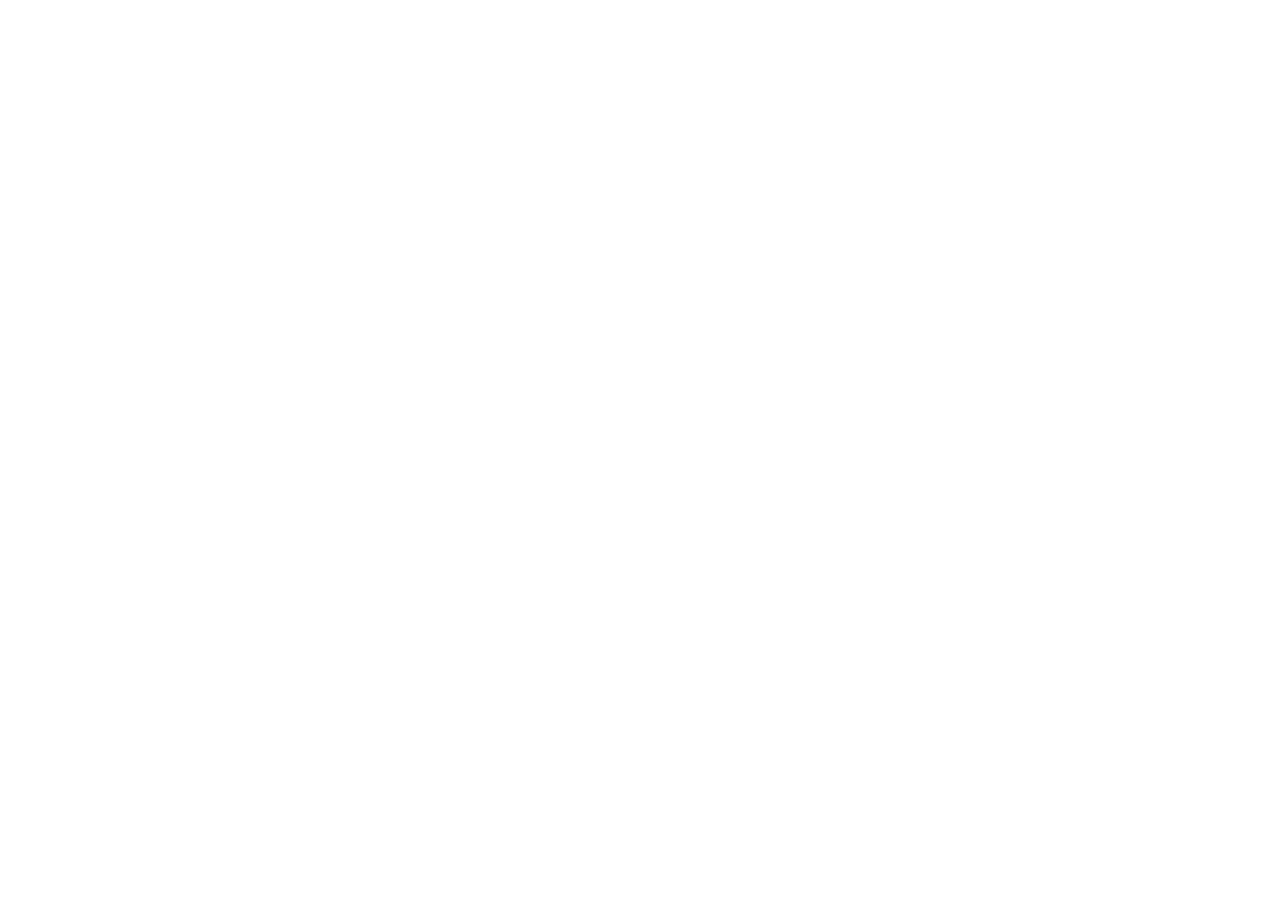
==== index.html @ d6a82438 "Updates" ====
<!DOCTYPE html><html lang="en"><head><meta charset="utf-8"><meta name="viewport" content="width=device-width,initial-scale=1,shrink-to-fit=no"><meta name="theme-color" content="#000000"><link rel="manifest" href="/Findr/manifest.json"><link rel="shortcut icon" href="/Findr/favicon.ico"><link href="https://fonts.googleapis.com/css?family=Roboto" rel="stylesheet"><title>Findr</title><link href="/Findr/static/css/main.2a5aa3b2.css" rel="stylesheet"></head><body><noscript>You need to enable JavaScript to run this app.</noscript><div id="root"></div><script type="text/javascript" src="/Findr/static/js/main.8b4967a9.js"></script></body></html>
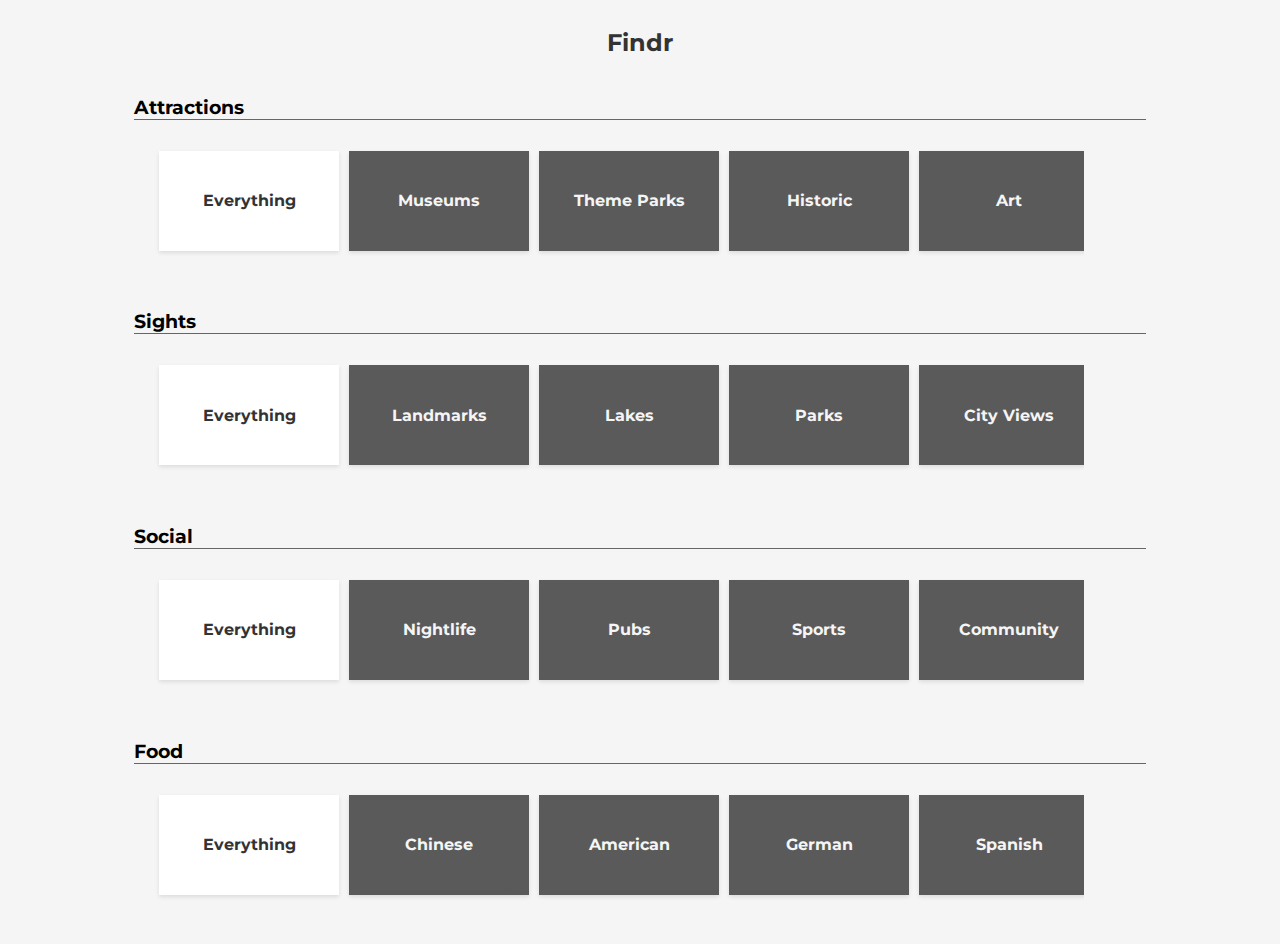
==== commit bff10131: "latest deployment" ====
--- a/index.html
+++ b/index.html
@@ -1 +1,13 @@
-<!DOCTYPE html><html lang="en"><head><meta charset="utf-8"><meta name="viewport" content="width=device-width,initial-scale=1,shrink-to-fit=no"><meta name="theme-color" content="#000000"><link rel="manifest" href="/Findr/manifest.json"><link rel="shortcut icon" href="/Findr/favicon.ico"><link href="https://fonts.googleapis.com/css?family=Roboto" rel="stylesheet"><title>Findr</title><link href="/Findr/static/css/main.2a5aa3b2.css" rel="stylesheet"></head><body><noscript>You need to enable JavaScript to run this app.</noscript><div id="root"></div><script type="text/javascript" src="/Findr/static/js/main.8b4967a9.js"></script></body></html>+<!DOCTYPE html><html><head><meta charSet="utf-8" class="next-head"/><link rel="preload" href="/_next/static/gl_8Kk~L7qAw3SW3ip83n/pages/index.js" as="script"/><link rel="preload" href="/_next/static/gl_8Kk~L7qAw3SW3ip83n/pages/_app.js" as="script"/><link rel="preload" href="/_next/static/gl_8Kk~L7qAw3SW3ip83n/pages/_error.js" as="script"/><link rel="preload" href="/_next/static/runtime/webpack-42652fa8b82c329c0559.js" as="script"/><link rel="preload" href="/_next/static/chunks/commons.42ffec211f4a55a581dd.js" as="script"/><link rel="preload" href="/_next/static/runtime/main-07a33fef3449ee5c083d.js" as="script"/><style data-styled="cjechh  izxpQM bygcVx dESrVd dwxzYK dOgtFV cXpUwH jrYbGl iviTAM eemKZb dRpQdp gBhPXL hYdday bMgvNg cRjpCC iTbfJy jwtIra bIljwq jftuvy bozVoz iEALHP kOzAzo bUAgww gWIOnJ diiXvc gnrBpe bnCbHY" data-styled-version="4.1.3">
+/* sc-component-id: sc-global-4223023725 */
+@import url('https://fonts.googleapis.com/css?family=Montserrat:400,400i,700'); body{font-family:Montserrat,sans-serif;background-color:#f5f5f5;overflow-y:auto;overflow-x:hidden;}
+/* sc-component-id: PageStyles__Page-sc-8iyb47-0 */
+.cjechh{display:-webkit-box;display:-webkit-flex;display:-ms-flexbox;display:flex;-webkit-flex-direction:column;-ms-flex-direction:column;flex-direction:column;-webkit-box-pack:center;-webkit-justify-content:center;-ms-flex-pack:center;justify-content:center;-webkit-align-items:center;-webkit-box-align:center;-ms-flex-align:center;align-items:center;} .cjechh a{-webkit-text-decoration:none;text-decoration:none;color:#333333;}
+/* sc-component-id: SubCategoryStyles__SubCategoryListItem-op0ycc-0 */
+.dwxzYK{display:-webkit-box;display:-webkit-flex;display:-ms-flexbox;display:flex;-webkit-box-pack:center;-webkit-justify-content:center;-ms-flex-pack:center;justify-content:center;-webkit-align-items:center;-webkit-box-align:center;-ms-flex-align:center;align-items:center;list-style:none;padding-top:20px;padding-bottom:20px;margin:5px;font-weight:bold;height:60px;width:180px;min-width:180px;background-color:#ffffff;background-size:cover;box-shadow:0 2px 4px 0 rgba(0,0,0,0.1);-webkit-transition:-webkit-transform 0.2s ease;-webkit-transition:transform 0.2s ease;transition:transform 0.2s ease;} .dwxzYK a{-webkit-text-decoration:none;text-decoration:none;color:#333333;padding:20px;} .dwxzYK:hover{-webkit-transform:translateY(-5px);-ms-transform:translateY(-5px);transform:translateY(-5px);}.dOgtFV{display:-webkit-box;display:-webkit-flex;display:-ms-flexbox;display:flex;-webkit-box-pack:center;-webkit-justify-content:center;-ms-flex-pack:center;justify-content:center;-webkit-align-items:center;-webkit-box-align:center;-ms-flex-align:center;align-items:center;list-style:none;padding-top:20px;padding-bottom:20px;margin:5px;font-weight:bold;height:60px;width:180px;min-width:180px;background-image:linear-gradient(rgba(20,20,20,0.7),rgba(20,20,20,0.7)), url(/static/category-images/Museums.jpg);background-color:#ffffff;background-size:cover;box-shadow:0 2px 4px 0 rgba(0,0,0,0.1);-webkit-transition:-webkit-transform 0.2s ease;-webkit-transition:transform 0.2s ease;transition:transform 0.2s ease;} .dOgtFV a{-webkit-text-decoration:none;text-decoration:none;color:#f5f5f5;padding:20px;} .dOgtFV:hover{-webkit-transform:translateY(-5px);-ms-transform:translateY(-5px);transform:translateY(-5px);}.cXpUwH{display:-webkit-box;display:-webkit-flex;display:-ms-flexbox;display:flex;-webkit-box-pack:center;-webkit-justify-content:center;-ms-flex-pack:center;justify-content:center;-webkit-align-items:center;-webkit-box-align:center;-ms-flex-align:center;align-items:center;list-style:none;padding-top:20px;padding-bottom:20px;margin:5px;font-weight:bold;height:60px;width:180px;min-width:180px;background-image:linear-gradient(rgba(20,20,20,0.7),rgba(20,20,20,0.7)), url(/static/category-images/Theme_Parks.jpg);background-color:#ffffff;background-size:cover;box-shadow:0 2px 4px 0 rgba(0,0,0,0.1);-webkit-transition:-webkit-transform 0.2s ease;-webkit-transition:transform 0.2s ease;transition:transform 0.2s ease;} .cXpUwH a{-webkit-text-decoration:none;text-decoration:none;color:#f5f5f5;padding:20px;} .cXpUwH:hover{-webkit-transform:translateY(-5px);-ms-transform:translateY(-5px);transform:translateY(-5px);}.jrYbGl{display:-webkit-box;display:-webkit-flex;display:-ms-flexbox;display:flex;-webkit-box-pack:center;-webkit-justify-content:center;-ms-flex-pack:center;justify-content:center;-webkit-align-items:center;-webkit-box-align:center;-ms-flex-align:center;align-items:center;list-style:none;padding-top:20px;padding-bottom:20px;margin:5px;font-weight:bold;height:60px;width:180px;min-width:180px;background-image:linear-gradient(rgba(20,20,20,0.7),rgba(20,20,20,0.7)), url(/static/category-images/Historic.jpg);background-color:#ffffff;background-size:cover;box-shadow:0 2px 4px 0 rgba(0,0,0,0.1);-webkit-transition:-webkit-transform 0.2s ease;-webkit-transition:transform 0.2s ease;transition:transform 0.2s ease;} .jrYbGl a{-webkit-text-decoration:none;text-decoration:none;color:#f5f5f5;padding:20px;} .jrYbGl:hover{-webkit-transform:translateY(-5px);-ms-transform:translateY(-5px);transform:translateY(-5px);}.iviTAM{display:-webkit-box;display:-webkit-flex;display:-ms-flexbox;display:flex;-webkit-box-pack:center;-webkit-justify-content:center;-ms-flex-pack:center;justify-content:center;-webkit-align-items:center;-webkit-box-align:center;-ms-flex-align:center;align-items:center;list-style:none;padding-top:20px;padding-bottom:20px;margin:5px;font-weight:bold;height:60px;width:180px;min-width:180px;background-image:linear-gradient(rgba(20,20,20,0.7),rgba(20,20,20,0.7)), url(/static/category-images/Art.jpg);background-color:#ffffff;background-size:cover;box-shadow:0 2px 4px 0 rgba(0,0,0,0.1);-webkit-transition:-webkit-transform 0.2s ease;-webkit-transition:transform 0.2s ease;transition:transform 0.2s ease;} .iviTAM a{-webkit-text-decoration:none;text-decoration:none;color:#f5f5f5;padding:20px;} .iviTAM:hover{-webkit-transform:translateY(-5px);-ms-transform:translateY(-5px);transform:translateY(-5px);}.eemKZb{display:-webkit-box;display:-webkit-flex;display:-ms-flexbox;display:flex;-webkit-box-pack:center;-webkit-justify-content:center;-ms-flex-pack:center;justify-content:center;-webkit-align-items:center;-webkit-box-align:center;-ms-flex-align:center;align-items:center;list-style:none;padding-top:20px;padding-bottom:20px;margin:5px;font-weight:bold;height:60px;width:180px;min-width:180px;background-image:linear-gradient(rgba(20,20,20,0.7),rgba(20,20,20,0.7)), url(/static/category-images/Theatre.jpg);background-color:#ffffff;background-size:cover;box-shadow:0 2px 4px 0 rgba(0,0,0,0.1);-webkit-transition:-webkit-transform 0.2s ease;-webkit-transition:transform 0.2s ease;transition:transform 0.2s ease;} .eemKZb a{-webkit-text-decoration:none;text-decoration:none;color:#f5f5f5;padding:20px;} .eemKZb:hover{-webkit-transform:translateY(-5px);-ms-transform:translateY(-5px);transform:translateY(-5px);}.dRpQdp{display:-webkit-box;display:-webkit-flex;display:-ms-flexbox;display:flex;-webkit-box-pack:center;-webkit-justify-content:center;-ms-flex-pack:center;justify-content:center;-webkit-align-items:center;-webkit-box-align:center;-ms-flex-align:center;align-items:center;list-style:none;padding-top:20px;padding-bottom:20px;margin:5px;font-weight:bold;height:60px;width:180px;min-width:180px;background-image:linear-gradient(rgba(20,20,20,0.7),rgba(20,20,20,0.7)), url(/static/category-images/Zoos.jpg);background-color:#ffffff;background-size:cover;box-shadow:0 2px 4px 0 rgba(0,0,0,0.1);-webkit-transition:-webkit-transform 0.2s ease;-webkit-transition:transform 0.2s ease;transition:transform 0.2s ease;} .dRpQdp a{-webkit-text-decoration:none;text-decoration:none;color:#f5f5f5;padding:20px;} .dRpQdp:hover{-webkit-transform:translateY(-5px);-ms-transform:translateY(-5px);transform:translateY(-5px);}.gBhPXL{display:-webkit-box;display:-webkit-flex;display:-ms-flexbox;display:flex;-webkit-box-pack:center;-webkit-justify-content:center;-ms-flex-pack:center;justify-content:center;-webkit-align-items:center;-webkit-box-align:center;-ms-flex-align:center;align-items:center;list-style:none;padding-top:20px;padding-bottom:20px;margin:5px;font-weight:bold;height:60px;width:180px;min-width:180px;background-image:linear-gradient(rgba(20,20,20,0.7),rgba(20,20,20,0.7)), url(/static/category-images/Landmarks.jpg);background-color:#ffffff;background-size:cover;box-shadow:0 2px 4px 0 rgba(0,0,0,0.1);-webkit-transition:-webkit-transform 0.2s ease;-webkit-transition:transform 0.2s ease;transition:transform 0.2s ease;} .gBhPXL a{-webkit-text-decoration:none;text-decoration:none;color:#f5f5f5;padding:20px;} .gBhPXL:hover{-webkit-transform:translateY(-5px);-ms-transform:translateY(-5px);transform:translateY(-5px);}.hYdday{display:-webkit-box;display:-webkit-flex;display:-ms-flexbox;display:flex;-webkit-box-pack:center;-webkit-justify-content:center;-ms-flex-pack:center;justify-content:center;-webkit-align-items:center;-webkit-box-align:center;-ms-flex-align:center;align-items:center;list-style:none;padding-top:20px;padding-bottom:20px;margin:5px;font-weight:bold;height:60px;width:180px;min-width:180px;background-image:linear-gradient(rgba(20,20,20,0.7),rgba(20,20,20,0.7)), url(/static/category-images/Lakes.jpg);background-color:#ffffff;background-size:cover;box-shadow:0 2px 4px 0 rgba(0,0,0,0.1);-webkit-transition:-webkit-transform 0.2s ease;-webkit-transition:transform 0.2s ease;transition:transform 0.2s ease;} .hYdday a{-webkit-text-decoration:none;text-decoration:none;color:#f5f5f5;padding:20px;} .hYdday:hover{-webkit-transform:translateY(-5px);-ms-transform:translateY(-5px);transform:translateY(-5px);}.bMgvNg{display:-webkit-box;display:-webkit-flex;display:-ms-flexbox;display:flex;-webkit-box-pack:center;-webkit-justify-content:center;-ms-flex-pack:center;justify-content:center;-webkit-align-items:center;-webkit-box-align:center;-ms-flex-align:center;align-items:center;list-style:none;padding-top:20px;padding-bottom:20px;margin:5px;font-weight:bold;height:60px;width:180px;min-width:180px;background-image:linear-gradient(rgba(20,20,20,0.7),rgba(20,20,20,0.7)), url(/static/category-images/Parks.jpg);background-color:#ffffff;background-size:cover;box-shadow:0 2px 4px 0 rgba(0,0,0,0.1);-webkit-transition:-webkit-transform 0.2s ease;-webkit-transition:transform 0.2s ease;transition:transform 0.2s ease;} .bMgvNg a{-webkit-text-decoration:none;text-decoration:none;color:#f5f5f5;padding:20px;} .bMgvNg:hover{-webkit-transform:translateY(-5px);-ms-transform:translateY(-5px);transform:translateY(-5px);}.cRjpCC{display:-webkit-box;display:-webkit-flex;display:-ms-flexbox;display:flex;-webkit-box-pack:center;-webkit-justify-content:center;-ms-flex-pack:center;justify-content:center;-webkit-align-items:center;-webkit-box-align:center;-ms-flex-align:center;align-items:center;list-style:none;padding-top:20px;padding-bottom:20px;margin:5px;font-weight:bold;height:60px;width:180px;min-width:180px;background-image:linear-gradient(rgba(20,20,20,0.7),rgba(20,20,20,0.7)), url(/static/category-images/City_Views.jpg);background-color:#ffffff;background-size:cover;box-shadow:0 2px 4px 0 rgba(0,0,0,0.1);-webkit-transition:-webkit-transform 0.2s ease;-webkit-transition:transform 0.2s ease;transition:transform 0.2s ease;} .cRjpCC a{-webkit-text-decoration:none;text-decoration:none;color:#f5f5f5;padding:20px;} .cRjpCC:hover{-webkit-transform:translateY(-5px);-ms-transform:translateY(-5px);transform:translateY(-5px);}.iTbfJy{display:-webkit-box;display:-webkit-flex;display:-ms-flexbox;display:flex;-webkit-box-pack:center;-webkit-justify-content:center;-ms-flex-pack:center;justify-content:center;-webkit-align-items:center;-webkit-box-align:center;-ms-flex-align:center;align-items:center;list-style:none;padding-top:20px;padding-bottom:20px;margin:5px;font-weight:bold;height:60px;width:180px;min-width:180px;background-image:linear-gradient(rgba(20,20,20,0.7),rgba(20,20,20,0.7)), url(/static/category-images/Nightlife.jpg);background-color:#ffffff;background-size:cover;box-shadow:0 2px 4px 0 rgba(0,0,0,0.1);-webkit-transition:-webkit-transform 0.2s ease;-webkit-transition:transform 0.2s ease;transition:transform 0.2s ease;} .iTbfJy a{-webkit-text-decoration:none;text-decoration:none;color:#f5f5f5;padding:20px;} .iTbfJy:hover{-webkit-transform:translateY(-5px);-ms-transform:translateY(-5px);transform:translateY(-5px);}.jwtIra{display:-webkit-box;display:-webkit-flex;display:-ms-flexbox;display:flex;-webkit-box-pack:center;-webkit-justify-content:center;-ms-flex-pack:center;justify-content:center;-webkit-align-items:center;-webkit-box-align:center;-ms-flex-align:center;align-items:center;list-style:none;padding-top:20px;padding-bottom:20px;margin:5px;font-weight:bold;height:60px;width:180px;min-width:180px;background-image:linear-gradient(rgba(20,20,20,0.7),rgba(20,20,20,0.7)), url(/static/category-images/Pubs.jpg);background-color:#ffffff;background-size:cover;box-shadow:0 2px 4px 0 rgba(0,0,0,0.1);-webkit-transition:-webkit-transform 0.2s ease;-webkit-transition:transform 0.2s ease;transition:transform 0.2s ease;} .jwtIra a{-webkit-text-decoration:none;text-decoration:none;color:#f5f5f5;padding:20px;} .jwtIra:hover{-webkit-transform:translateY(-5px);-ms-transform:translateY(-5px);transform:translateY(-5px);}.bIljwq{display:-webkit-box;display:-webkit-flex;display:-ms-flexbox;display:flex;-webkit-box-pack:center;-webkit-justify-content:center;-ms-flex-pack:center;justify-content:center;-webkit-align-items:center;-webkit-box-align:center;-ms-flex-align:center;align-items:center;list-style:none;padding-top:20px;padding-bottom:20px;margin:5px;font-weight:bold;height:60px;width:180px;min-width:180px;background-image:linear-gradient(rgba(20,20,20,0.7),rgba(20,20,20,0.7)), url(/static/category-images/Sports.jpg);background-color:#ffffff;background-size:cover;box-shadow:0 2px 4px 0 rgba(0,0,0,0.1);-webkit-transition:-webkit-transform 0.2s ease;-webkit-transition:transform 0.2s ease;transition:transform 0.2s ease;} .bIljwq a{-webkit-text-decoration:none;text-decoration:none;color:#f5f5f5;padding:20px;} .bIljwq:hover{-webkit-transform:translateY(-5px);-ms-transform:translateY(-5px);transform:translateY(-5px);}.jftuvy{display:-webkit-box;display:-webkit-flex;display:-ms-flexbox;display:flex;-webkit-box-pack:center;-webkit-justify-content:center;-ms-flex-pack:center;justify-content:center;-webkit-align-items:center;-webkit-box-align:center;-ms-flex-align:center;align-items:center;list-style:none;padding-top:20px;padding-bottom:20px;margin:5px;font-weight:bold;height:60px;width:180px;min-width:180px;background-image:linear-gradient(rgba(20,20,20,0.7),rgba(20,20,20,0.7)), url(/static/category-images/Community.jpg);background-color:#ffffff;background-size:cover;box-shadow:0 2px 4px 0 rgba(0,0,0,0.1);-webkit-transition:-webkit-transform 0.2s ease;-webkit-transition:transform 0.2s ease;transition:transform 0.2s ease;} .jftuvy a{-webkit-text-decoration:none;text-decoration:none;color:#f5f5f5;padding:20px;} .jftuvy:hover{-webkit-transform:translateY(-5px);-ms-transform:translateY(-5px);transform:translateY(-5px);}.bozVoz{display:-webkit-box;display:-webkit-flex;display:-ms-flexbox;display:flex;-webkit-box-pack:center;-webkit-justify-content:center;-ms-flex-pack:center;justify-content:center;-webkit-align-items:center;-webkit-box-align:center;-ms-flex-align:center;align-items:center;list-style:none;padding-top:20px;padding-bottom:20px;margin:5px;font-weight:bold;height:60px;width:180px;min-width:180px;background-image:linear-gradient(rgba(20,20,20,0.7),rgba(20,20,20,0.7)), url(/static/category-images/Chinese_Food.jpg);background-color:#ffffff;background-size:cover;box-shadow:0 2px 4px 0 rgba(0,0,0,0.1);-webkit-transition:-webkit-transform 0.2s ease;-webkit-transition:transform 0.2s ease;transition:transform 0.2s ease;} .bozVoz a{-webkit-text-decoration:none;text-decoration:none;color:#f5f5f5;padding:20px;} .bozVoz:hover{-webkit-transform:translateY(-5px);-ms-transform:translateY(-5px);transform:translateY(-5px);}.iEALHP{display:-webkit-box;display:-webkit-flex;display:-ms-flexbox;display:flex;-webkit-box-pack:center;-webkit-justify-content:center;-ms-flex-pack:center;justify-content:center;-webkit-align-items:center;-webkit-box-align:center;-ms-flex-align:center;align-items:center;list-style:none;padding-top:20px;padding-bottom:20px;margin:5px;font-weight:bold;height:60px;width:180px;min-width:180px;background-image:linear-gradient(rgba(20,20,20,0.7),rgba(20,20,20,0.7)), url(/static/category-images/American_Food.jpg);background-color:#ffffff;background-size:cover;box-shadow:0 2px 4px 0 rgba(0,0,0,0.1);-webkit-transition:-webkit-transform 0.2s ease;-webkit-transition:transform 0.2s ease;transition:transform 0.2s ease;} .iEALHP a{-webkit-text-decoration:none;text-decoration:none;color:#f5f5f5;padding:20px;} .iEALHP:hover{-webkit-transform:translateY(-5px);-ms-transform:translateY(-5px);transform:translateY(-5px);}.kOzAzo{display:-webkit-box;display:-webkit-flex;display:-ms-flexbox;display:flex;-webkit-box-pack:center;-webkit-justify-content:center;-ms-flex-pack:center;justify-content:center;-webkit-align-items:center;-webkit-box-align:center;-ms-flex-align:center;align-items:center;list-style:none;padding-top:20px;padding-bottom:20px;margin:5px;font-weight:bold;height:60px;width:180px;min-width:180px;background-image:linear-gradient(rgba(20,20,20,0.7),rgba(20,20,20,0.7)), url(/static/category-images/German_Food.jpg);background-color:#ffffff;background-size:cover;box-shadow:0 2px 4px 0 rgba(0,0,0,0.1);-webkit-transition:-webkit-transform 0.2s ease;-webkit-transition:transform 0.2s ease;transition:transform 0.2s ease;} .kOzAzo a{-webkit-text-decoration:none;text-decoration:none;color:#f5f5f5;padding:20px;} .kOzAzo:hover{-webkit-transform:translateY(-5px);-ms-transform:translateY(-5px);transform:translateY(-5px);}.bUAgww{display:-webkit-box;display:-webkit-flex;display:-ms-flexbox;display:flex;-webkit-box-pack:center;-webkit-justify-content:center;-ms-flex-pack:center;justify-content:center;-webkit-align-items:center;-webkit-box-align:center;-ms-flex-align:center;align-items:center;list-style:none;padding-top:20px;padding-bottom:20px;margin:5px;font-weight:bold;height:60px;width:180px;min-width:180px;background-image:linear-gradient(rgba(20,20,20,0.7),rgba(20,20,20,0.7)), url(/static/category-images/Spanish_Food.jpg);background-color:#ffffff;background-size:cover;box-shadow:0 2px 4px 0 rgba(0,0,0,0.1);-webkit-transition:-webkit-transform 0.2s ease;-webkit-transition:transform 0.2s ease;transition:transform 0.2s ease;} .bUAgww a{-webkit-text-decoration:none;text-decoration:none;color:#f5f5f5;padding:20px;} .bUAgww:hover{-webkit-transform:translateY(-5px);-ms-transform:translateY(-5px);transform:translateY(-5px);}.gWIOnJ{display:-webkit-box;display:-webkit-flex;display:-ms-flexbox;display:flex;-webkit-box-pack:center;-webkit-justify-content:center;-ms-flex-pack:center;justify-content:center;-webkit-align-items:center;-webkit-box-align:center;-ms-flex-align:center;align-items:center;list-style:none;padding-top:20px;padding-bottom:20px;margin:5px;font-weight:bold;height:60px;width:180px;min-width:180px;background-image:linear-gradient(rgba(20,20,20,0.7),rgba(20,20,20,0.7)), url(/static/category-images/Vietnamese_Food.jpg);background-color:#ffffff;background-size:cover;box-shadow:0 2px 4px 0 rgba(0,0,0,0.1);-webkit-transition:-webkit-transform 0.2s ease;-webkit-transition:transform 0.2s ease;transition:transform 0.2s ease;} .gWIOnJ a{-webkit-text-decoration:none;text-decoration:none;color:#f5f5f5;padding:20px;} .gWIOnJ:hover{-webkit-transform:translateY(-5px);-ms-transform:translateY(-5px);transform:translateY(-5px);}.diiXvc{display:-webkit-box;display:-webkit-flex;display:-ms-flexbox;display:flex;-webkit-box-pack:center;-webkit-justify-content:center;-ms-flex-pack:center;justify-content:center;-webkit-align-items:center;-webkit-box-align:center;-ms-flex-align:center;align-items:center;list-style:none;padding-top:20px;padding-bottom:20px;margin:5px;font-weight:bold;height:60px;width:180px;min-width:180px;background-image:linear-gradient(rgba(20,20,20,0.7),rgba(20,20,20,0.7)), url(/static/category-images/Thai_Food.jpg);background-color:#ffffff;background-size:cover;box-shadow:0 2px 4px 0 rgba(0,0,0,0.1);-webkit-transition:-webkit-transform 0.2s ease;-webkit-transition:transform 0.2s ease;transition:transform 0.2s ease;} .diiXvc a{-webkit-text-decoration:none;text-decoration:none;color:#f5f5f5;padding:20px;} .diiXvc:hover{-webkit-transform:translateY(-5px);-ms-transform:translateY(-5px);transform:translateY(-5px);}.gnrBpe{display:-webkit-box;display:-webkit-flex;display:-ms-flexbox;display:flex;-webkit-box-pack:center;-webkit-justify-content:center;-ms-flex-pack:center;justify-content:center;-webkit-align-items:center;-webkit-box-align:center;-ms-flex-align:center;align-items:center;list-style:none;padding-top:20px;padding-bottom:20px;margin:5px;font-weight:bold;height:60px;width:180px;min-width:180px;background-image:linear-gradient(rgba(20,20,20,0.7),rgba(20,20,20,0.7)), url(/static/category-images/Indian_Food.jpg);background-color:#ffffff;background-size:cover;box-shadow:0 2px 4px 0 rgba(0,0,0,0.1);-webkit-transition:-webkit-transform 0.2s ease;-webkit-transition:transform 0.2s ease;transition:transform 0.2s ease;} .gnrBpe a{-webkit-text-decoration:none;text-decoration:none;color:#f5f5f5;padding:20px;} .gnrBpe:hover{-webkit-transform:translateY(-5px);-ms-transform:translateY(-5px);transform:translateY(-5px);}.bnCbHY{display:-webkit-box;display:-webkit-flex;display:-ms-flexbox;display:flex;-webkit-box-pack:center;-webkit-justify-content:center;-ms-flex-pack:center;justify-content:center;-webkit-align-items:center;-webkit-box-align:center;-ms-flex-align:center;align-items:center;list-style:none;padding-top:20px;padding-bottom:20px;margin:5px;font-weight:bold;height:60px;width:180px;min-width:180px;background-image:linear-gradient(rgba(20,20,20,0.7),rgba(20,20,20,0.7)), url(/static/category-images/Japanese_Food.jpg);background-color:#ffffff;background-size:cover;box-shadow:0 2px 4px 0 rgba(0,0,0,0.1);-webkit-transition:-webkit-transform 0.2s ease;-webkit-transition:transform 0.2s ease;transition:transform 0.2s ease;} .bnCbHY a{-webkit-text-decoration:none;text-decoration:none;color:#f5f5f5;padding:20px;} .bnCbHY:hover{-webkit-transform:translateY(-5px);-ms-transform:translateY(-5px);transform:translateY(-5px);}
+/* sc-component-id: CategoryStyles__MainCategoryContainer-sc-1b0big3-0 */
+.bygcVx{display:-webkit-box;display:-webkit-flex;display:-ms-flexbox;display:flex;-webkit-flex-direction:column;-ms-flex-direction:column;flex-direction:column;-webkit-box-pack:center;-webkit-justify-content:center;-ms-flex-pack:center;justify-content:center;width:100%;} .bygcVx h3{margin-bottom:-10px;border-bottom:0.25px solid #666666;}
+/* sc-component-id: CategoryStyles__SubCategoryContainer-sc-1b0big3-1 */
+.dESrVd{overflow-x:auto;display:-webkit-box;display:-webkit-flex;display:-ms-flexbox;display:flex;padding:20px;width:90%;white-space:nowrap;margin-right:10px;}
+/* sc-component-id: CategorySelectorStyles__CategoriesContainer-zn0t6l-0 */
+.izxpQM{display:-webkit-box;display:-webkit-flex;display:-ms-flexbox;display:flex;-webkit-flex-direction:column;-ms-flex-direction:column;flex-direction:column;-webkit-align-items:center;-webkit-box-align:center;-ms-flex-align:center;align-items:center;width:100%;} @media (min-width:520px){.izxpQM{width:80%;}}</style><meta name="viewport" content="width=device-width, initial-scale=1"/></head><body><div id="__next"><div class="PageStyles__Page-sc-8iyb47-0 cjechh"><a href="/"><h2>Findr</h2></a><div class="CategorySelectorStyles__CategoriesContainer-zn0t6l-0 izxpQM"><div class="CategoryStyles__MainCategoryContainer-sc-1b0big3-0 bygcVx"><h3>Attractions</h3><ul class="CategoryStyles__SubCategoryContainer-sc-1b0big3-1 dESrVd"><li class="SubCategoryStyles__SubCategoryListItem-op0ycc-0 dwxzYK"><a href="/cards/?category=Attractions">Everything</a></li><li class="SubCategoryStyles__SubCategoryListItem-op0ycc-0 dOgtFV"><a href="/cards/?category=Museums">Museums</a></li><li class="SubCategoryStyles__SubCategoryListItem-op0ycc-0 cXpUwH"><a href="/cards/?category=Theme%20Parks">Theme Parks</a></li><li class="SubCategoryStyles__SubCategoryListItem-op0ycc-0 jrYbGl"><a href="/cards/?category=Historic">Historic</a></li><li class="SubCategoryStyles__SubCategoryListItem-op0ycc-0 iviTAM"><a href="/cards/?category=Art">Art</a></li><li class="SubCategoryStyles__SubCategoryListItem-op0ycc-0 eemKZb"><a href="/cards/?category=Theatre">Theatre</a></li><li class="SubCategoryStyles__SubCategoryListItem-op0ycc-0 dRpQdp"><a href="/cards/?category=Zoos">Zoos</a></li></ul></div><div class="CategoryStyles__MainCategoryContainer-sc-1b0big3-0 bygcVx"><h3>Sights</h3><ul class="CategoryStyles__SubCategoryContainer-sc-1b0big3-1 dESrVd"><li class="SubCategoryStyles__SubCategoryListItem-op0ycc-0 dwxzYK"><a href="/cards/?category=Sights">Everything</a></li><li class="SubCategoryStyles__SubCategoryListItem-op0ycc-0 gBhPXL"><a href="/cards/?category=Landmarks">Landmarks</a></li><li class="SubCategoryStyles__SubCategoryListItem-op0ycc-0 hYdday"><a href="/cards/?category=Lakes">Lakes</a></li><li class="SubCategoryStyles__SubCategoryListItem-op0ycc-0 bMgvNg"><a href="/cards/?category=Parks">Parks</a></li><li class="SubCategoryStyles__SubCategoryListItem-op0ycc-0 cRjpCC"><a href="/cards/?category=City%20Views">City Views</a></li></ul></div><div class="CategoryStyles__MainCategoryContainer-sc-1b0big3-0 bygcVx"><h3>Social</h3><ul class="CategoryStyles__SubCategoryContainer-sc-1b0big3-1 dESrVd"><li class="SubCategoryStyles__SubCategoryListItem-op0ycc-0 dwxzYK"><a href="/cards/?category=Social">Everything</a></li><li class="SubCategoryStyles__SubCategoryListItem-op0ycc-0 iTbfJy"><a href="/cards/?category=Nightlife">Nightlife</a></li><li class="SubCategoryStyles__SubCategoryListItem-op0ycc-0 jwtIra"><a href="/cards/?category=Pubs">Pubs</a></li><li class="SubCategoryStyles__SubCategoryListItem-op0ycc-0 bIljwq"><a href="/cards/?category=Sports">Sports</a></li><li class="SubCategoryStyles__SubCategoryListItem-op0ycc-0 jftuvy"><a href="/cards/?category=Community">Community</a></li></ul></div><div class="CategoryStyles__MainCategoryContainer-sc-1b0big3-0 bygcVx"><h3>Food</h3><ul class="CategoryStyles__SubCategoryContainer-sc-1b0big3-1 dESrVd"><li class="SubCategoryStyles__SubCategoryListItem-op0ycc-0 dwxzYK"><a href="/cards/?category=Food">Everything</a></li><li class="SubCategoryStyles__SubCategoryListItem-op0ycc-0 bozVoz"><a href="/cards/?category=Chinese%20Food">Chinese</a></li><li class="SubCategoryStyles__SubCategoryListItem-op0ycc-0 iEALHP"><a href="/cards/?category=American%20Food">American</a></li><li class="SubCategoryStyles__SubCategoryListItem-op0ycc-0 kOzAzo"><a href="/cards/?category=German%20Food">German</a></li><li class="SubCategoryStyles__SubCategoryListItem-op0ycc-0 bUAgww"><a href="/cards/?category=Spanish%20Food">Spanish</a></li><li class="SubCategoryStyles__SubCategoryListItem-op0ycc-0 gWIOnJ"><a href="/cards/?category=Vietnamese%20Food">Vietnamese</a></li><li class="SubCategoryStyles__SubCategoryListItem-op0ycc-0 diiXvc"><a href="/cards/?category=Thai%20Food">Thai</a></li><li class="SubCategoryStyles__SubCategoryListItem-op0ycc-0 gnrBpe"><a href="/cards/?category=Indian%20Food">Indian</a></li><li class="SubCategoryStyles__SubCategoryListItem-op0ycc-0 bnCbHY"><a href="/cards/?category=Japanese%20Food">Japanese</a></li></ul></div></div></div></div><script>__NEXT_DATA__ = {"props":{"pageProps":{}},"page":"/","query":{},"buildId":"gl_8Kk~L7qAw3SW3ip83n","nextExport":true};__NEXT_LOADED_PAGES__=[];__NEXT_REGISTER_PAGE=function(r,f){__NEXT_LOADED_PAGES__.push([r, f])}</script><script async="" id="__NEXT_PAGE__/" src="/_next/static/gl_8Kk~L7qAw3SW3ip83n/pages/index.js"></script><script async="" id="__NEXT_PAGE__/_app" src="/_next/static/gl_8Kk~L7qAw3SW3ip83n/pages/_app.js"></script><script async="" id="__NEXT_PAGE__/_error" src="/_next/static/gl_8Kk~L7qAw3SW3ip83n/pages/_error.js"></script><script src="/_next/static/runtime/webpack-42652fa8b82c329c0559.js" async=""></script><script src="/_next/static/chunks/commons.42ffec211f4a55a581dd.js" async=""></script><script src="/_next/static/runtime/main-07a33fef3449ee5c083d.js" async=""></script></body></html>